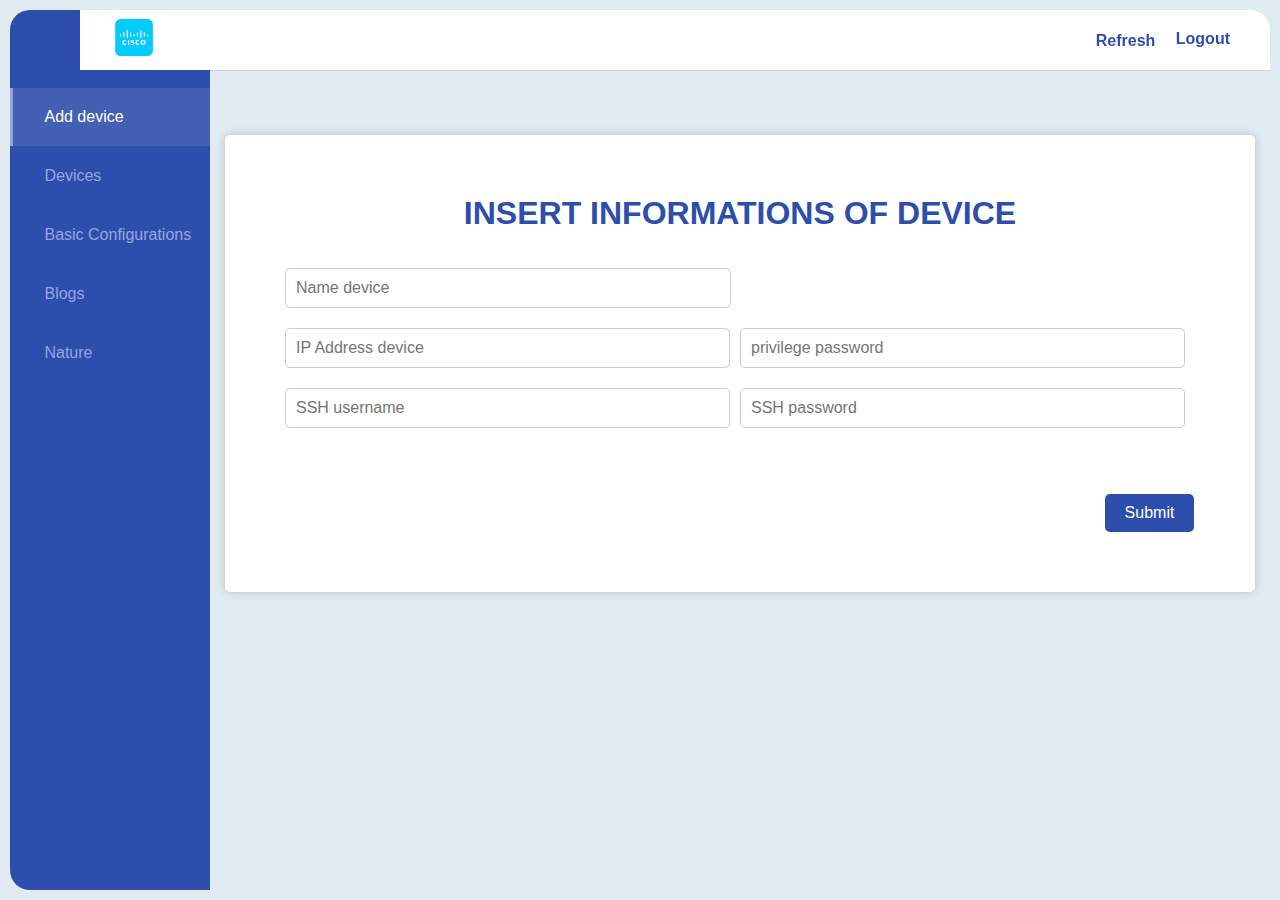
==== templates/index.html @ 9d105635 "up" ====
<!DOCTYPE html>
<html lang="en">
<head>
    <meta charset="UTF-8">
    <meta name="viewport" content="width=device-width, initial-scale=1.0">
    <link rel="stylesheet" href="../static/styles.css">
    <title>Configurations</title>
    <style>
        .input-container {
            display: flex;
            align-items: flex-start; 
        }
        .input-container input[type="text"],
        .input-container input[type="password"] {
            flex: 1;
            margin-right: 10px; 
        }
    </style>
</head>
<body>
    <div class="wrapper">
        <div class="top_navbar">
            <div class="hamburger">
            </div>
            <div class="top_menu">
            <div class="logo">
                <img src="../static/cisco-logo-transparent-free-png.webp" style="width: 7%;;" alt="">
            </div>
            <ul>
                <li><a href="index"><h4>Refresh</h4></a></li>
                <form method="POST" action="/logout">
                    <button type="submit" style="color: #2e4ead;padding: 7px 20px;border: none;border-radius: 5px;background-color:white;font-size:16px;cursor: pointer;font-weight:bold;" onmouseover="this.style.color='midnightblue';" onmouseout="this.style.color='#2e4ead';">Logout</button>
                </form>
            </ul>
            </div>
        </div>
        <div class="sidebar">
            <ul><br>
                <li><a href="index" class="active">
                <span class="icon"><i class="fas fa-book"></i></span>
                <span class="title">Add device</span>
                </a></li>
                <li><a href="devices">
                <span class="icon"><i class="fas fa-file-video"></i></span>
                <span class="title">Devices</span>
                </a></li>
                <li><a href="basicedit">
                <span class="icon"><i class="fas fa-cogs"></i></span>
                <span class="title">Basic Configurations</span>
                </a></li>
                <li><a href="#">
                <span class="icon"><i class="fas fa-blog"></i></span>
                <span class="title">Blogs</span>
                </a></li>
                <li><a href="#">
                <span class="icon"><i class="fas fa-leaf"></i></span>
                <span class="title">Nature</span>
                </a></li>
            </ul>
        </div>
        <div class="main_container">
            <div class="container">
                <h1 style="color:#2e4ead;text-align: center;">INSERT INFORMATIONS OF DEVICE</h1>
                <br><br>
                <form method="post" action="/index" onsubmit="return validateForm()">
                    <input type="text" name="name" id="name" placeholder="Name device" style="width: 49%; margin-right: 100%;" required><br>
                    <div class="input-container">
                        <input type="text" id="ip_address" name="ip_address" placeholder="IP Address device" required><br>
                        <input type="text" id="ip_address" name="secret_password" placeholder="privilege password" required><br>
                    </div>
                    <div class="input-container">
                        <input type="text" id="ssh_username" name="ssh_username" placeholder="SSH username" required>
                        <input type="password" id="ssh_password" name="ssh_password" placeholder="SSH password" required>
                    </div>
                    <br><br>
                    <input style="margin-left: 90%;" type="submit" value="Submit">
                </form>
                <script>
                    function validateForm() {
                        var ipField = document.getElementById("ip_address");
                        var ipValue = ipField.value;
                        var ipPattern = /^(\d{1,3}\.){3}\d{1,3}$/;
                        if (!ipPattern.test(ipValue)) {
                            alert("Please enter a valid IPv4 address.");
                            ipField.focus();
                            return false;
                        }
                        var octets = ipValue.split('.');
                        for (var i = 0; i < octets.length; i++) {
                            if (parseInt(octets[i]) < 0 || parseInt(octets[i]) > 255) {
                                alert("Each octet of the IP address must be between 0 and 255.");
                                ipField.focus();
                                return false;
                            }
                        }
                        return true;
                    }
                </script>
            </div>
        </div>
        </div>
    </body>
</html>
---- static/styles.css ----
@import url('https://fonts.googleapis.com/css?family=Montserrat:400,600,700&display=swap');

*{
  margin: 0;
  padding: 0;
  list-style: none;
  text-decoration: none;
  box-sizing: border-box;
  font-family: 'Roboto', sans-serif;
}

body{
  background: #e1ecf2;
}

.wrapper{
  margin: 10px;
}

.wrapper .top_navbar{
  width: calc(100% - 20px);
  height: 60px;
  display: flex;
  position: fixed;
  top: 10px;
}

.wrapper .top_navbar .hamburger{
  width: 70px;
  height: 100%;
  background: #2e4ead;
  padding: 15px 17px;
  border-top-left-radius: 20px;
  cursor: pointer;
}

.wrapper .top_navbar .hamburger div{
  width: 35px;
  height: 4px;
  background: #92a6e2;
  margin: 5px 0;
  border-radius: 5px;
}

.wrapper .top_navbar .top_menu{
  width: calc(100% - 70px);
  height: 100%;
  background: #fff;
  border-top-right-radius: 20px;
  display: flex;
  justify-content: space-between;
  align-items: center;
  padding: 0 20px;
  box-shadow: 0 1px 1px rgba(0,0,0,0.1);
}

.wrapper .top_navbar .top_menu .logo{
  color: #2e4ead;
  font-size: 20px;
  font-weight: 700;
  letter-spacing: 3px;
}

.wrapper .top_navbar .top_menu ul{
  display: flex;
}

.wrapper .top_navbar .top_menu ul li a{
  display: block;
  margin: 0 25px;
  width: 35px;
  height: 35px;
  line-height: 35px;
  text-align: center;
  color: #2e4ead;
}

.wrapper .top_navbar .top_menu ul li a:hover{
  color: midnightblue
}

.wrapper .top_navbar .top_menu ul li a:hover i{
  color: midnightblue
}

.wrapper .sidebar{
  position: fixed;
  top: 70px;
  left: 10px;
  background: #2e4ead;
  width: 200px;
  height: calc(100% - 80px);
  border-bottom-left-radius: 20px;
  transition: all 0.3s ease;
}

.wrapper .sidebar ul li a{
    display: block;
    padding: 20px;
    color: #fff;
    position: relative;
    margin-bottom: 1px;
    color: #92a6e2;
    white-space: nowrap;
}

.wrapper .sidebar ul li a:before{
  content: "";
  position: absolute;
  top: 0;
  left: 0;
  width: 3px;
  height: 100%;
  background: #92a6e2;
  display: none;
}

.wrapper .sidebar ul li a span.icon{
  margin-right: 10px;
  display: inline-block;
}

.wrapper .sidebar ul li a span.title{
  display: inline-block;
}

.wrapper .sidebar ul li a:hover,
.wrapper .sidebar ul li a.active{
  transition: background-color 0.2s ease-in-out;
  background: #4360b5;
  color: #fff;
}

.wrapper .sidebar ul li a:hover:before,
.wrapper .sidebar ul li a.active:before{
  display: block;
}

.wrapper .main_container{
  width: (100% - 200px);
  margin-top: 70px;
  margin-left: 200px;
  padding: 15px;
  transition: all 0.3s ease;
}

.wrapper .main_container .item{
  background: #fff;
  margin-bottom: 10px;
  padding: 15px;
  font-size: 14px;
  line-height: 22px;
}

.wrapper.collapse .sidebar{
  width: 70px;
}

.wrapper.collapse .sidebar ul li a{
  text-align: center; 
}

.wrapper.collapse .sidebar ul li a span.icon{
  margin: 0;
}

.wrapper.collapse .sidebar ul li a span.title{
  display: none;
}

.wrapper.collapse .main_container{
  width: (100% - 70px);
  margin-left: 70px;
}


.button-container {
    display: flex;
    gap: 10px;
}

.container {
    max-width: 1200px;
    margin: 0 auto;
    margin-top: 50px;
    background-color: white;
    padding: 60px;
    border-radius: 5px;
    box-shadow: 0 0 10px rgba(0, 0, 0, 0.2);
}

h1 {
    text-align: center;
    color: #333;
}

form {
    text-align: center;
}

label {
    display: block;
    margin-bottom: 10px;
    color: #555;
}

input[type="text"],
input[type="password"] {
    width: 100%;
    padding: 10px;
    margin-bottom: 20px;
    border: 1px solid #ccc;
    border-radius: 5px;
    font-size: 16px;
}

/* Button styles */

input[type="submit"] {
    background-color: #333;
    color: white;
    padding: 10px 20px;
    border: none;
    border-radius: 5px;
    font-size: 18px;
    cursor: pointer;
}

input[type="submit"]:hover {
    background-color: #555;
}


table {
  border-collapse: collapse;
  width: 100%;
  margin: 20px 0;
  text-align: center;
}

th {
  background-color: #2e4ead;
  color: white;
}

th:hover{
  transition: background-color 0.2s ease-in-out;
  background-color: #92a6e2;
  color: white;
}

th, td {
  padding: 10px;
  border: 1px solid #dcdcdc;
}

tr:nth-child(even) {
  background-color: whitesmoke;
}

select {
  width: 100%;
  padding: 10px;
  border: 1px solid #ccc;
  border-radius: 5px;
  background-color: #fff;
  font-size: 16px;
  cursor: pointer;
}

select option {
  background-color: #fff;
  color: #2e4ead;
}

input[type="submit"] {
  margin-top: 10px;
  color: #fff;
  background-color: #2e4ead;
  border: none;
  border-radius: 5px;
  padding: 10px 20px;
  font-size: 16px;
  cursor: pointer;
  transition: background-color 0.3s;
}

input[type="submit"]:hover {
  background-color: midnightblue;
}
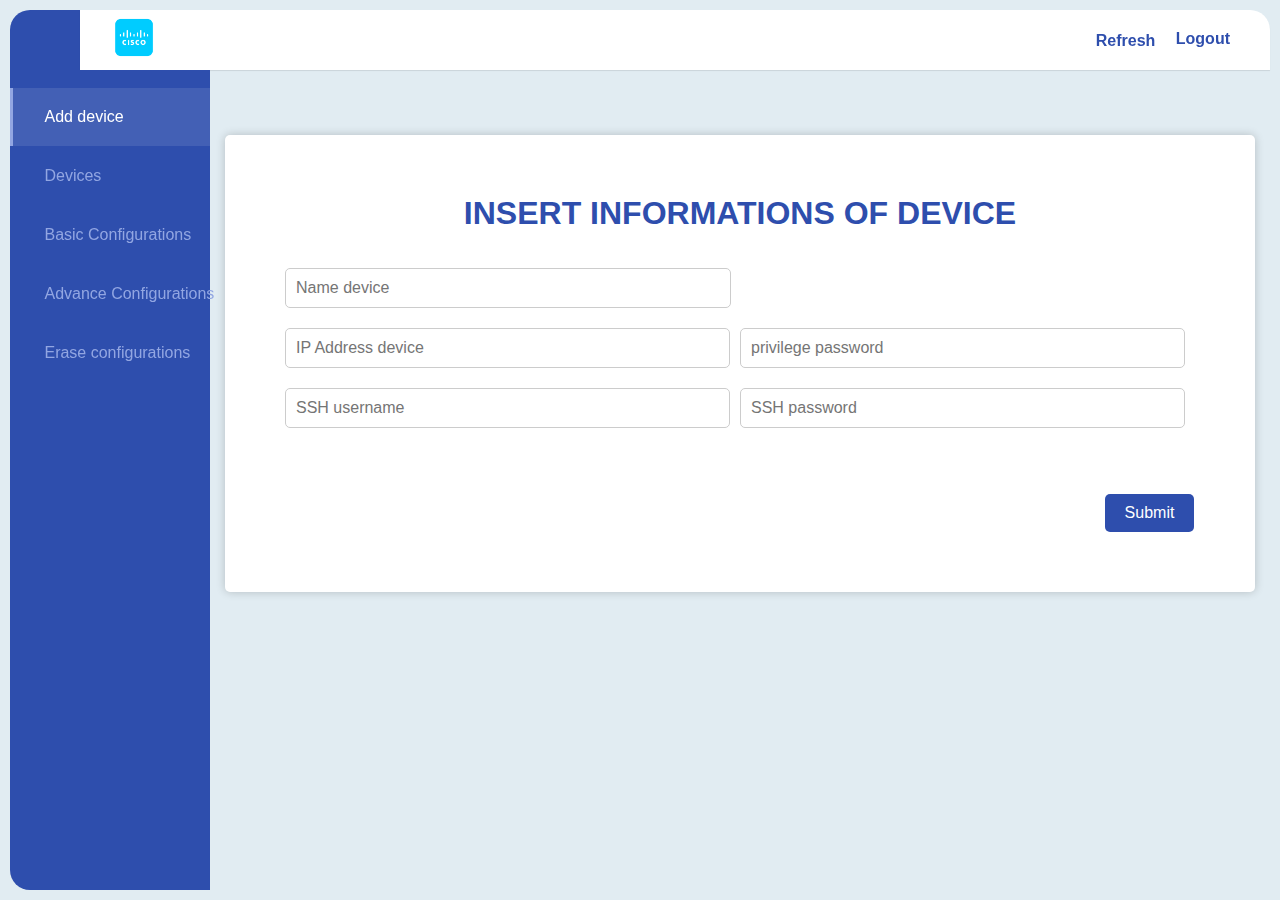
==== commit 99fe0cb5: "up" ====
--- a/templates/index.html
+++ b/templates/index.html
@@ -50,11 +50,11 @@
                 </a></li>
                 <li><a href="#">
                 <span class="icon"><i class="fas fa-blog"></i></span>
-                <span class="title">Blogs</span>
+                <span class="title">Advance Configurations</span>
                 </a></li>
-                <li><a href="#">
+                <li><a href="eraseconfig">
                 <span class="icon"><i class="fas fa-leaf"></i></span>
-                <span class="title">Nature</span>
+                <span class="title">Erase configurations</span>
                 </a></li>
             </ul>
         </div>
--- a/static/styles.css
+++ b/static/styles.css
@@ -205,7 +205,8 @@
 }
 
 input[type="text"],
-input[type="password"] {
+input[type="password"],
+input[type="number"] {
     width: 100%;
     padding: 10px;
     margin-bottom: 20px;
@@ -288,3 +289,4 @@
 input[type="submit"]:hover {
   background-color: midnightblue;
 }
+
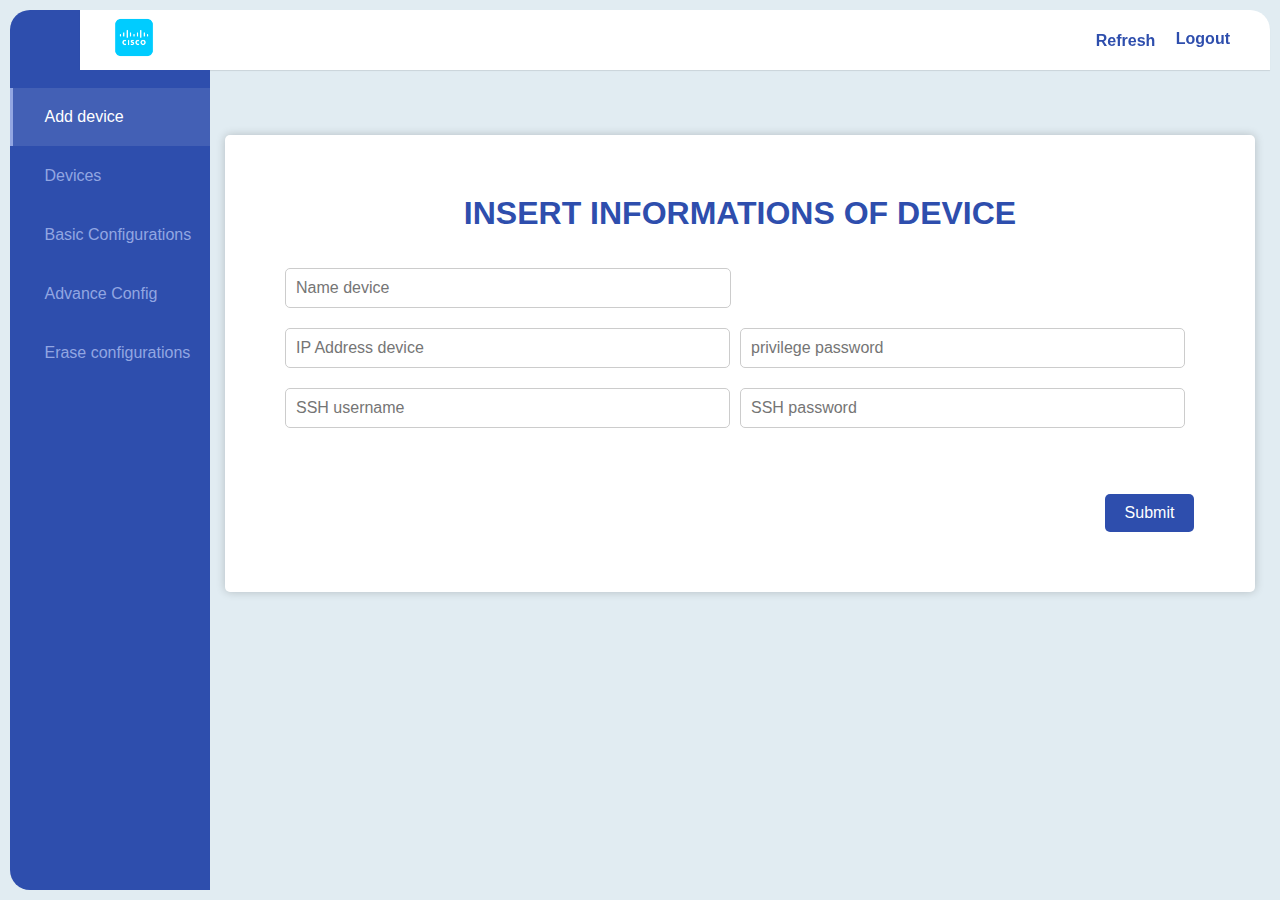
==== commit 7def39a7: "Full" ====
--- a/templates/index.html
+++ b/templates/index.html
@@ -48,9 +48,9 @@
                 <span class="icon"><i class="fas fa-cogs"></i></span>
                 <span class="title">Basic Configurations</span>
                 </a></li>
-                <li><a href="#">
+                <li><a href="advance">
                 <span class="icon"><i class="fas fa-blog"></i></span>
-                <span class="title">Advance Configurations</span>
+                <span class="title">Advance Config</span>
                 </a></li>
                 <li><a href="eraseconfig">
                 <span class="icon"><i class="fas fa-leaf"></i></span>
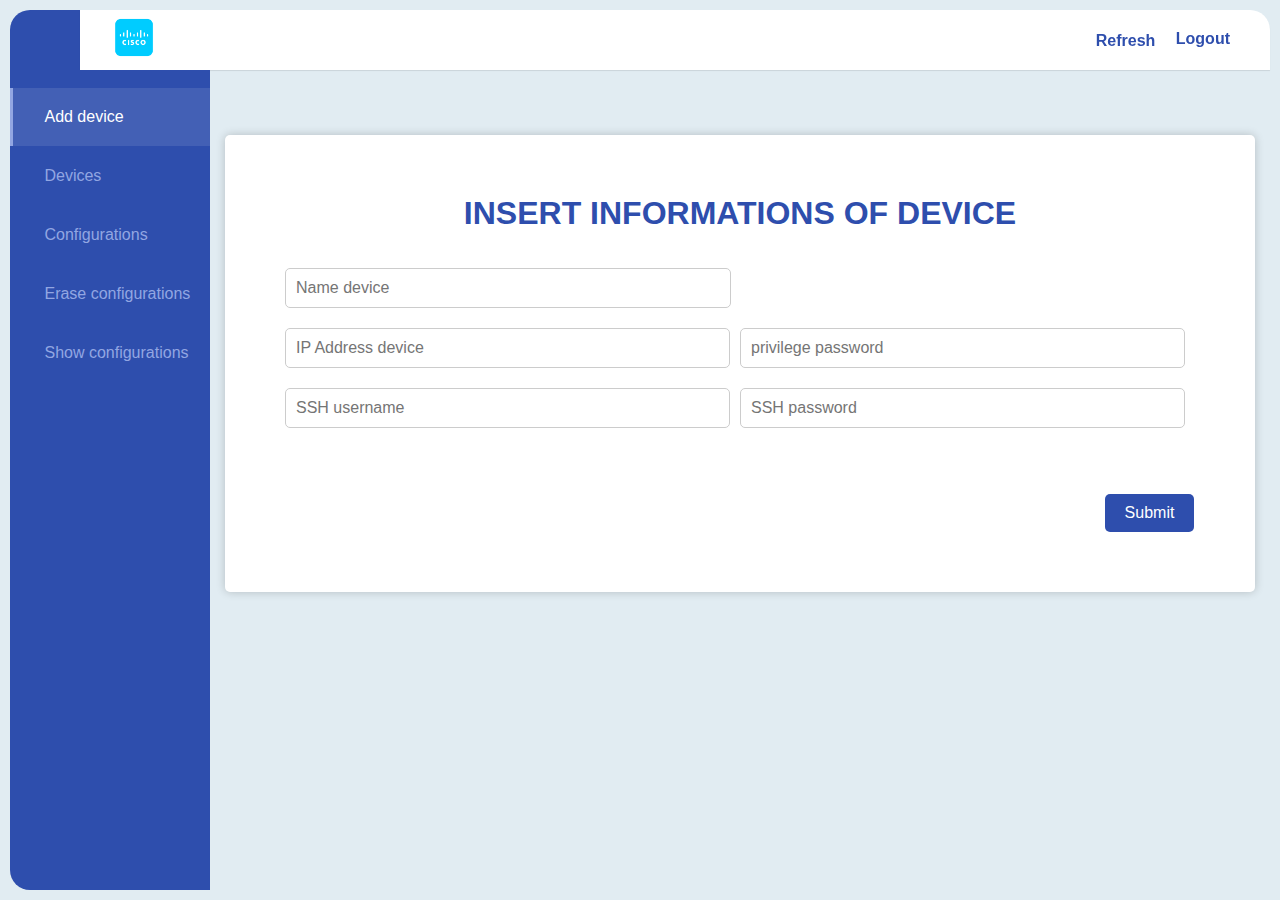
==== commit 8bd3d111: "up" ====
--- a/templates/index.html
+++ b/templates/index.html
@@ -46,15 +46,15 @@
                 </a></li>
                 <li><a href="basicedit">
                 <span class="icon"><i class="fas fa-cogs"></i></span>
-                <span class="title">Basic Configurations</span>
-                </a></li>
-                <li><a href="advance">
-                <span class="icon"><i class="fas fa-blog"></i></span>
-                <span class="title">Advance Config</span>
+                <span class="title">Configurations</span>
                 </a></li>
                 <li><a href="eraseconfig">
                 <span class="icon"><i class="fas fa-leaf"></i></span>
                 <span class="title">Erase configurations</span>
+                </a></li>
+                <li><a href="showconfig">
+                    <span class="icon"><i class="fas fa-leaf"></i></span>
+                    <span class="title">Show configurations</span>
                 </a></li>
             </ul>
         </div>
--- a/static/styles.css
+++ b/static/styles.css
@@ -180,7 +180,7 @@
 }
 
 .container {
-    max-width: 1200px;
+    max-width: 100%;
     margin: 0 auto;
     margin-top: 50px;
     background-color: white;
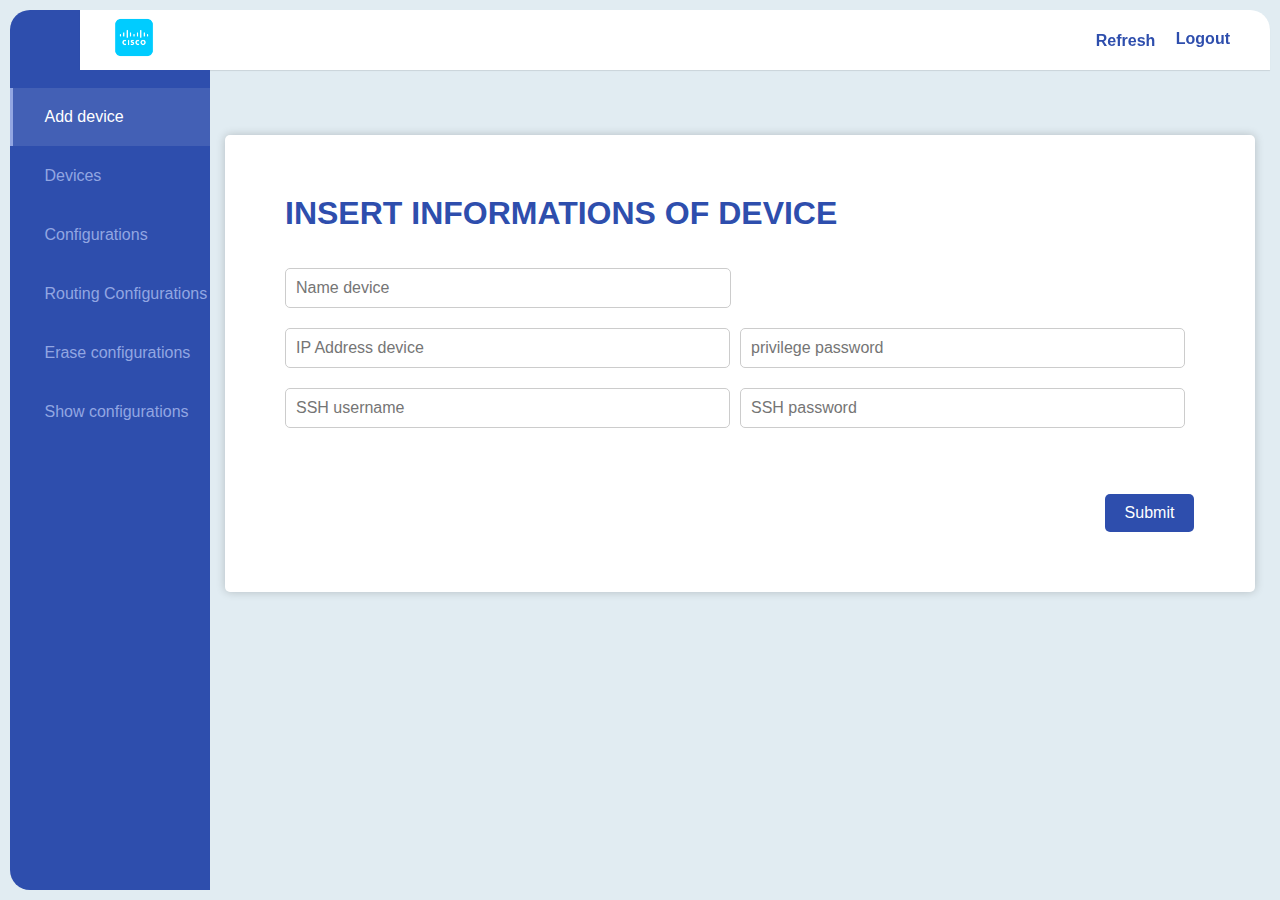
==== commit 1fb172fe: "ospf" ====
--- a/templates/index.html
+++ b/templates/index.html
@@ -48,6 +48,10 @@
                 <span class="icon"><i class="fas fa-cogs"></i></span>
                 <span class="title">Configurations</span>
                 </a></li>
+                <li><a href="routing">
+                <span class="icon"><i class="fas fa-cogs"></i></span>
+                <span class="title">Routing Configurations</span>
+                </a></li>
                 <li><a href="eraseconfig">
                 <span class="icon"><i class="fas fa-leaf"></i></span>
                 <span class="title">Erase configurations</span>
@@ -60,7 +64,7 @@
         </div>
         <div class="main_container">
             <div class="container">
-                <h1 style="color:#2e4ead;text-align: center;">INSERT INFORMATIONS OF DEVICE</h1>
+                <h1 style="color:#2e4ead;text-align: left;">INSERT INFORMATIONS OF DEVICE</h1>
                 <br><br>
                 <form method="post" action="/index" onsubmit="return validateForm()">
                     <input type="text" name="name" id="name" placeholder="Name device" style="width: 49%; margin-right: 100%;" required><br>
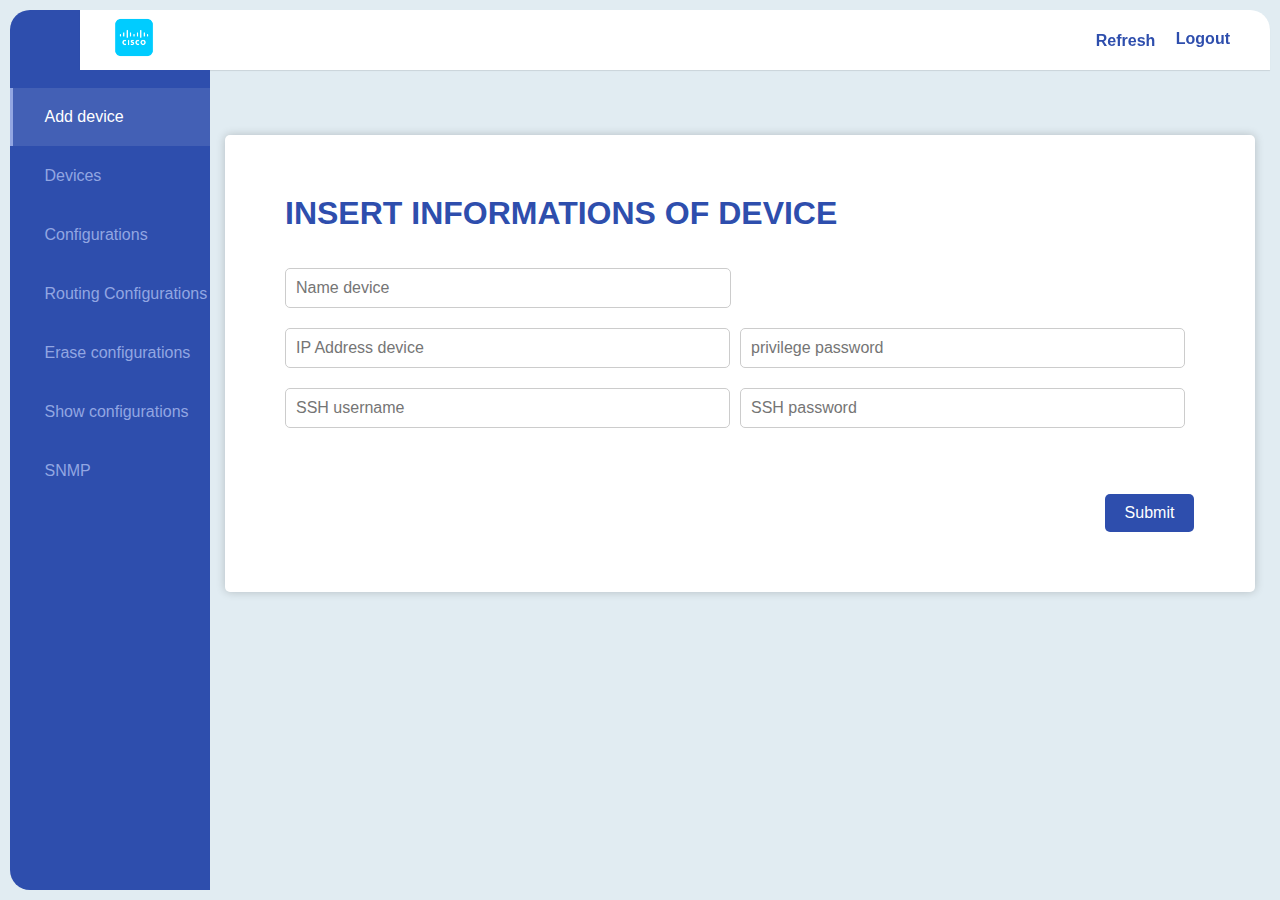
==== commit 8f22e458: "increase snmp" ====
--- a/templates/index.html
+++ b/templates/index.html
@@ -57,8 +57,12 @@
                 <span class="title">Erase configurations</span>
                 </a></li>
                 <li><a href="showconfig">
-                    <span class="icon"><i class="fas fa-leaf"></i></span>
-                    <span class="title">Show configurations</span>
+                <span class="icon"><i class="fas fa-leaf"></i></span>
+                <span class="title">Show configurations</span>
+                </a></li>
+                <li><a href="snmp">
+                <span class="icon"><i class="fas fa-leaf"></i></span>
+                <span class="title">SNMP</span>
                 </a></li>
             </ul>
         </div>
